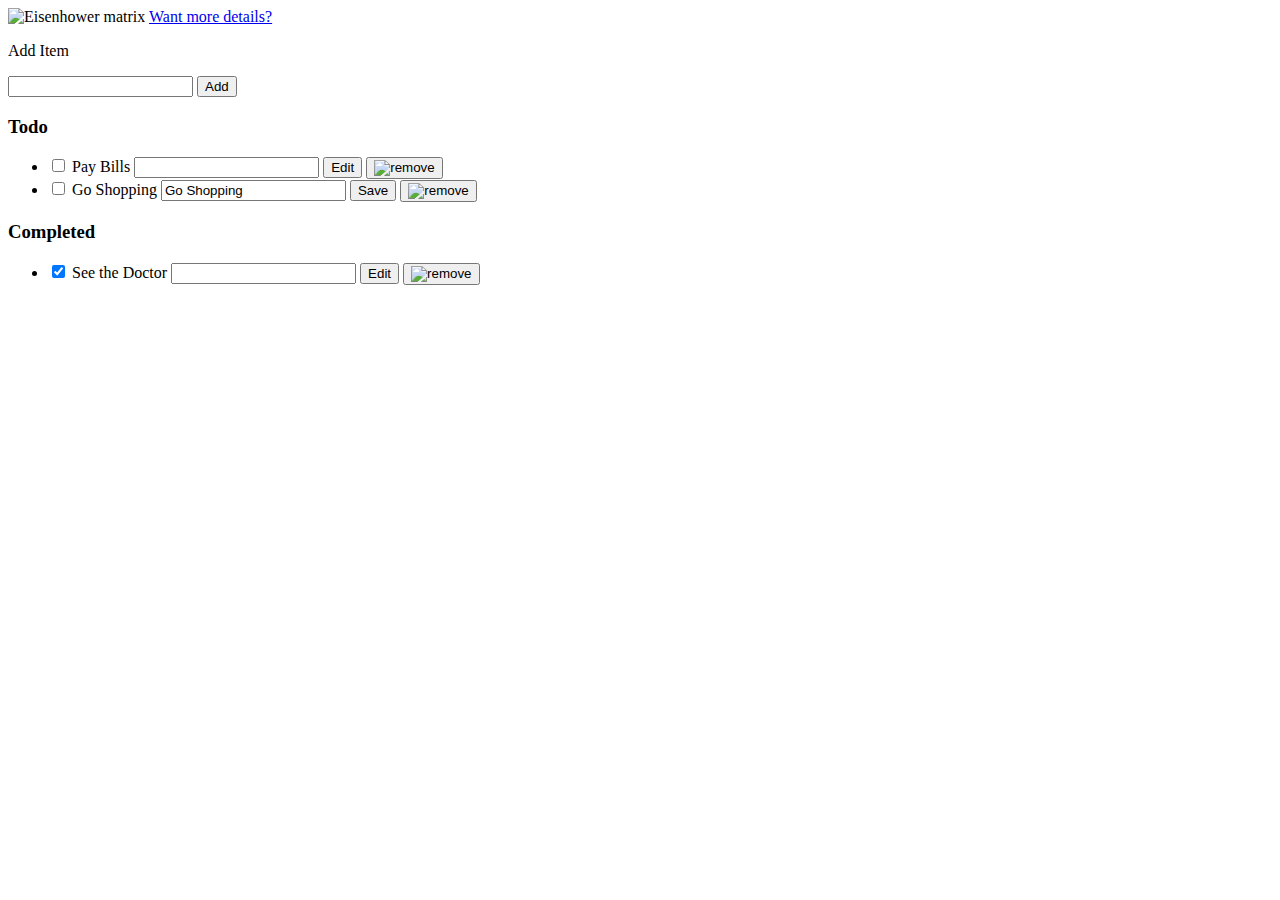
==== index.html @ 7e5664ac "fix: replace single quotes with double quotes according to the rule 1.3 in html-and-css.md" ====
<!DOCTYPE html>
<html lang="en">
  <head>
    <meta charset="UTF-8">
    <meta http-equiv="X-UA-Compatible" content="IE=edge">
    <meta name="viewport" content="width=device-width, initial-scale=1.0">
    <title>Todo App</title>
    <link
        rel="stylesheet"
        href="https://fonts.googleapis.com/css?family=Lato:300,400,700">
    <link
        rel="stylesheet"
        href="style.css">
  </head>
  <body>
    <div class="aaa">
      <img src="./eisenhower-matrix.jpg" alt="Eisenhower matrix">
      <a
          class="more_inf"
          href="https://goal-life.com/page/method/matrix-eisenhower">
          Want more details?
      </a>
    </div>
    <div class="centered-main-page-element">
      <p id="topSectionForAddingElementToList">
        <label for="new-task">Add Item</label>
        <div class="task-row-wrapper">
          <input class="task" id="new-task" type="text">
          <button>Add</button>
        </div>
      </p>
      <h3>Todo</h3>
      <ul id="incompleteTasks">
        <li>
          <input type="checkbox">
          <label class="task">Pay Bills</label>
          <input class="task" type="text">
          <button class="edit">Edit</button>
          <button class="delete">
            <img src="./remove.svg" alt="remove">
          </button>
        </li>
        <li class="editMode">
          <input type="checkbox">
          <label class="task">Go Shopping</label>
          <input class="task" type="text" value="Go Shopping">
          <button class="edit">Save</button>
          <button class="delete">
            <img src="./remove.svg" alt="remove">
          </button>
        </li>
      </ul>
      <h3>Completed</h3>
      <ul id="completed-tasks">
        <li>
          <input type="checkbox" checked>
          <label class="task">See the Doctor</label>
          <input class="task" type="text">
          <button class="edit">Edit</button>
          <button class="delete">
            <img src="./remove.svg" alt="remove">
          </button>
        </li>
      </ul>
    </div>
    <script src="app.js"></script>
  </body>
</html>
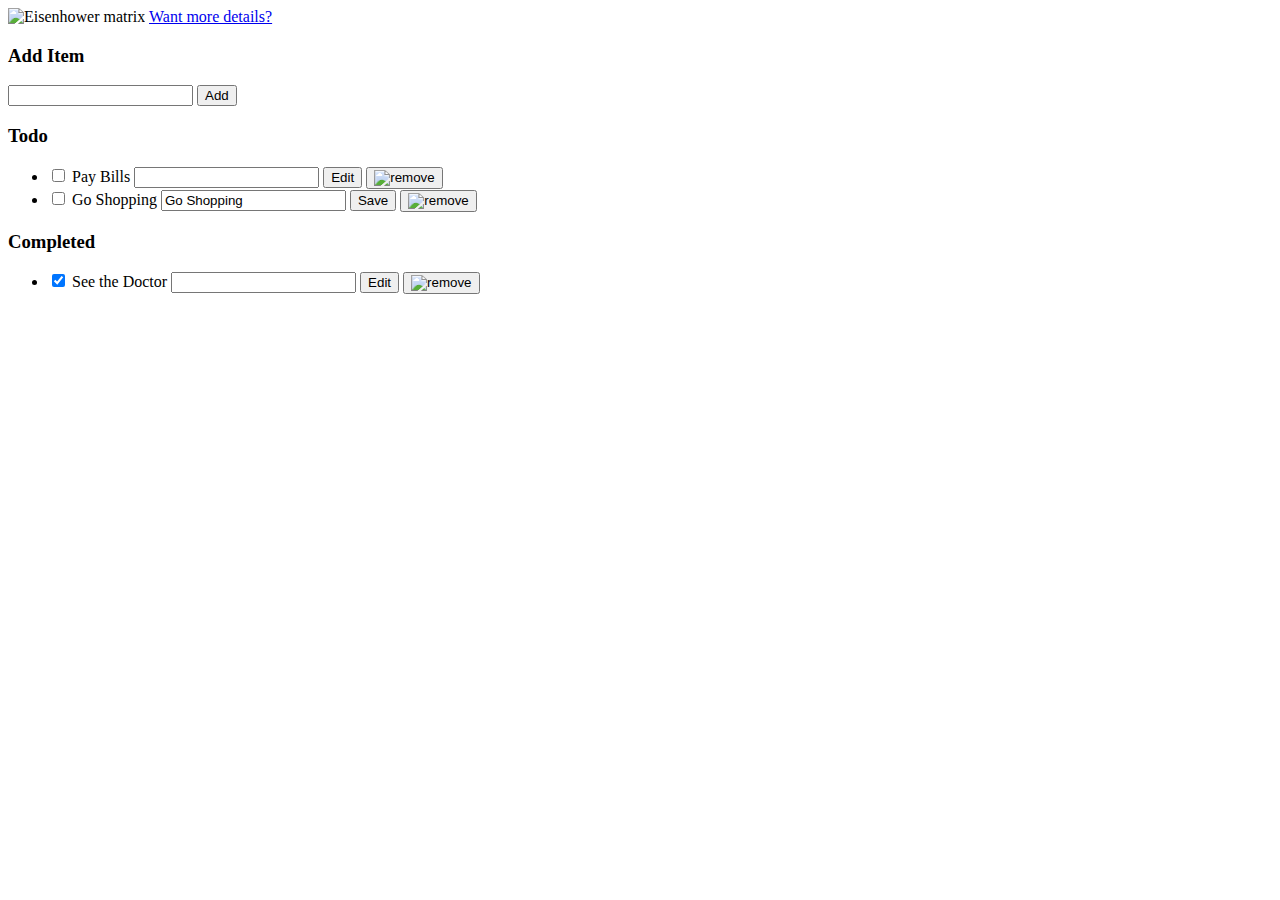
==== commit 55600f3e: "fix: replace non-semantic tags with semantic according to the rule 1.1 in html-and-css-extended.md" ====
--- a/index.html
+++ b/index.html
@@ -13,56 +13,62 @@
         href="style.css">
   </head>
   <body>
-    <div class="aaa">
-      <img src="./eisenhower-matrix.jpg" alt="Eisenhower matrix">
-      <a
-          class="more_inf"
-          href="https://goal-life.com/page/method/matrix-eisenhower">
-          Want more details?
-      </a>
-    </div>
-    <div class="centered-main-page-element">
-      <p id="topSectionForAddingElementToList">
-        <label for="new-task">Add Item</label>
-        <div class="task-row-wrapper">
-          <input class="task" id="new-task" type="text">
-          <button>Add</button>
-        </div>
-      </p>
-      <h3>Todo</h3>
-      <ul id="incompleteTasks">
-        <li>
-          <input type="checkbox">
-          <label class="task">Pay Bills</label>
-          <input class="task" type="text">
-          <button class="edit">Edit</button>
-          <button class="delete">
-            <img src="./remove.svg" alt="remove">
-          </button>
-        </li>
-        <li class="editMode">
-          <input type="checkbox">
-          <label class="task">Go Shopping</label>
-          <input class="task" type="text" value="Go Shopping">
-          <button class="edit">Save</button>
-          <button class="delete">
-            <img src="./remove.svg" alt="remove">
-          </button>
-        </li>
-      </ul>
-      <h3>Completed</h3>
-      <ul id="completed-tasks">
-        <li>
-          <input type="checkbox" checked>
-          <label class="task">See the Doctor</label>
-          <input class="task" type="text">
-          <button class="edit">Edit</button>
-          <button class="delete">
-            <img src="./remove.svg" alt="remove">
-          </button>
-        </li>
-      </ul>
-    </div>
+    <main>
+      <article class="aaa">
+        <img src="./eisenhower-matrix.jpg" alt="Eisenhower matrix">
+        <a
+            class="more_inf"
+            href="https://goal-life.com/page/method/matrix-eisenhower">
+            Want more details?
+        </a>
+      </article>
+      <article class="centered-main-page-element">
+        <section id="topSectionForAddingElementToList">
+          <h3 for="new-task">Add Item</h3>
+          <div class="task-row-wrapper">
+            <input class="task" id="new-task" type="text">
+            <button>Add</button>
+          </div>
+        </section>
+        <section class="">
+          <h3>Todo</h3>
+          <ul id="incompleteTasks">
+            <li>
+              <input type="checkbox">
+              <label class="task">Pay Bills</label>
+              <input class="task" type="text">
+              <button class="edit">Edit</button>
+              <button class="delete">
+                <img src="./remove.svg" alt="remove">
+              </button>
+            </li>
+            <li class="editMode">
+              <input type="checkbox">
+              <label class="task">Go Shopping</label>
+              <input class="task" type="text" value="Go Shopping">
+              <button class="edit">Save</button>
+              <button class="delete">
+                <img src="./remove.svg" alt="remove">
+              </button>
+            </li>
+          </ul>
+        </section>
+        <section class="">
+          <h3>Completed</h3>
+          <ul id="completed-tasks">
+            <li>
+              <input type="checkbox" checked>
+              <label class="task">See the Doctor</label>
+              <input class="task" type="text">
+              <button class="edit">Edit</button>
+              <button class="delete">
+                <img src="./remove.svg" alt="remove">
+              </button>
+            </li>
+          </ul>
+        </section>
+      </article>
+    </main>
     <script src="app.js"></script>
   </body>
 </html>
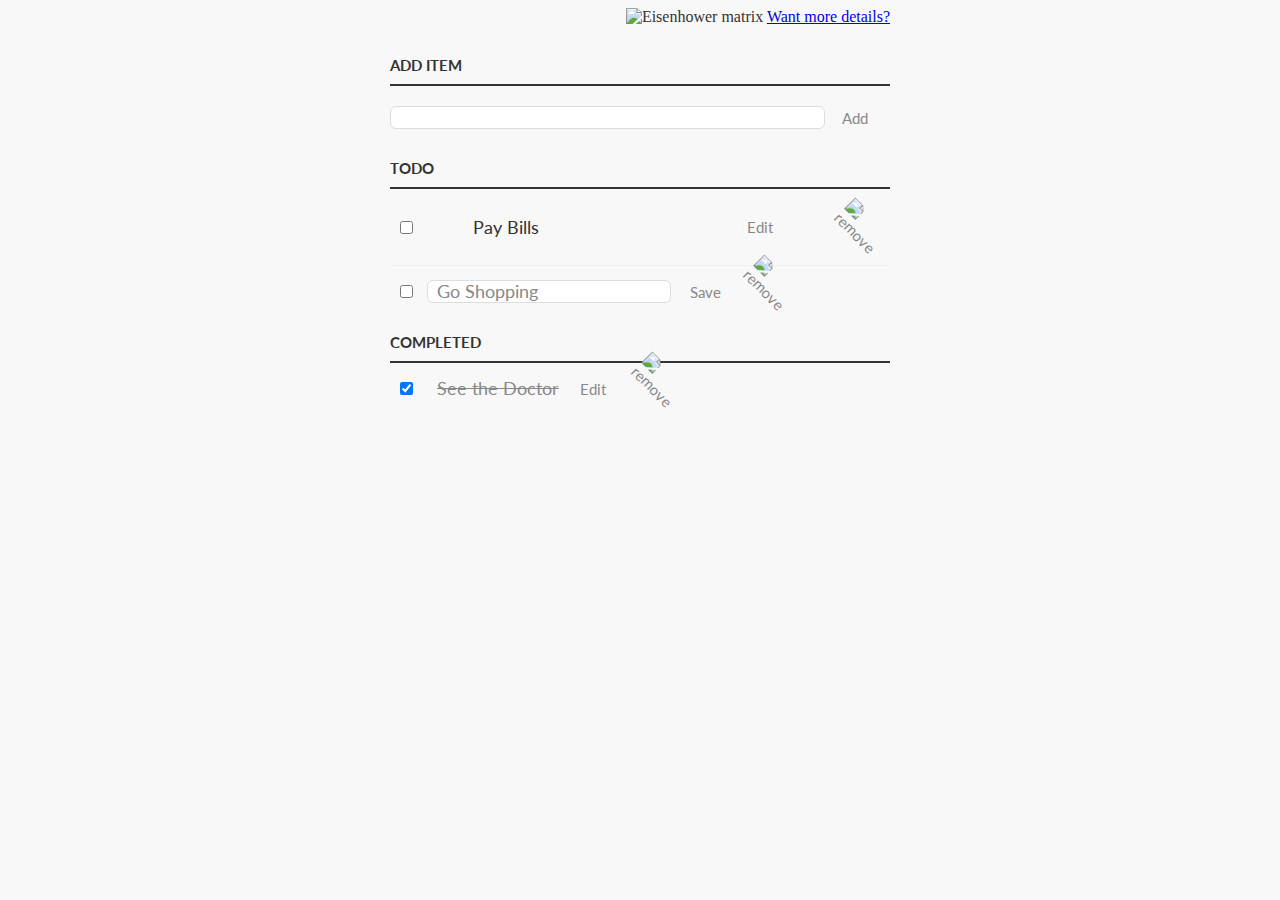
==== commit 494ae66a: "refactor: rename css classes according to the rule 2.1 in html-and-css-advanced.md which also includ" ====
--- a/index.html
+++ b/index.html
@@ -12,57 +12,57 @@
         rel="stylesheet"
         href="style.css">
   </head>
-  <body>
+  <body class="page">
     <main>
-      <article class="aaa">
-        <img src="./eisenhower-matrix.jpg" alt="Eisenhower matrix">
+      <article class="preview">
+        <img class="preview__picture" src="./eisenhower-matrix.jpg" alt="Eisenhower matrix">
         <a
-            class="more_inf"
+            class="preview__more"
             href="https://goal-life.com/page/method/matrix-eisenhower">
             Want more details?
         </a>
       </article>
-      <article class="centered-main-page-element">
-        <section id="topSectionForAddingElementToList">
-          <h3 for="new-task">Add Item</h3>
-          <div class="task-row-wrapper">
-            <input class="task" id="new-task" type="text">
-            <button>Add</button>
+      <article class="content">
+        <section class="content__add-item">
+          <h3 class="title add-item__title">Add Item</h3>
+          <div class="add-item__input-area">
+            <input class="input add-item__input" id="new-task" type="text">
+            <button class="button button_action">Add</button>
           </div>
         </section>
-        <section class="">
-          <h3>Todo</h3>
-          <ul id="incompleteTasks">
-            <li>
-              <input type="checkbox">
-              <label class="task">Pay Bills</label>
-              <input class="task" type="text">
-              <button class="edit">Edit</button>
-              <button class="delete">
-                <img src="./remove.svg" alt="remove">
+        <section class="content__todo">
+          <h3 class="title todo__title">Todo</h3>
+          <ul class="list todo-list">
+            <li class="todo-list__item">
+              <input class="checkbox" type="checkbox">
+              <label class="label" for="task">Pay Bills</label>
+              <input class="input input_task" id="task" type="text">
+              <button class="button button_action">Edit</button>
+              <button class="button button_delete">
+                <img class="button-img" src="./remove.svg" alt="remove">
               </button>
             </li>
-            <li class="editMode">
-              <input type="checkbox">
-              <label class="task">Go Shopping</label>
-              <input class="task" type="text" value="Go Shopping">
-              <button class="edit">Save</button>
-              <button class="delete">
-                <img src="./remove.svg" alt="remove">
+            <li class="list__item todo-list__item_edit-mode">
+              <input class="checkbox" type="checkbox">
+              <label class="label label_edit-mode" for="task">Go Shopping</label>
+              <input class="input input_task input_task_edit-mode" type="text" value="Go Shopping">
+              <button class="button button_action">Save</button>
+              <button class="button button_delete">
+                <img class="button-img" src="./remove.svg" alt="remove">
               </button>
             </li>
           </ul>
         </section>
-        <section class="">
-          <h3>Completed</h3>
-          <ul id="completed-tasks">
-            <li>
-              <input type="checkbox" checked>
-              <label class="task">See the Doctor</label>
-              <input class="task" type="text">
-              <button class="edit">Edit</button>
-              <button class="delete">
-                <img src="./remove.svg" alt="remove">
+        <section class="content__completed">
+          <h3 class="title completed__title">Completed</h3>
+          <ul class="list completed-list" id="completed-tasks">
+            <li class="completed-list__item">
+              <input class="checkbox" type="checkbox" checked>
+              <label class="label label_completed" for="task">See the Doctor</label>
+              <input class="input input_task" id="task" type="text">
+              <button class="button button_action">Edit</button>
+              <button class="button button_delete">
+                <img class="button-img" src="./remove.svg" alt="remove">
               </button>
             </li>
           </ul>
--- a/style.css
+++ b/style.css
@@ -0,0 +1,169 @@
+/* Basic Style */
+.page {
+  background-color: #f8f8f8;
+  color: #333;
+  font-family: Lato, sans-serif;
+}
+
+.preview {
+  width: 500px;
+  margin: 0 auto;
+  display: block;
+  text-align: right;
+  font-family: fantasy, cursive;
+}
+
+.preview__picture {
+  width: 100%;
+}
+
+@media (max-width:768px) {
+
+  .preview {
+    text-align: center;
+  }
+
+}
+
+.content {
+  display: block;
+  width: 500px;
+  margin: 0 auto 0;
+}
+
+.add-item__input-area {
+  display: flex;
+}
+
+.list {
+  margin:0;
+  padding: 0px;
+}
+
+.list li {
+  list-style:none;
+}
+
+.input,
+.button_action,
+.button_delete {
+  outline:none;
+}
+
+.button_action,
+.button_delete {
+  background: none;
+  border: 0px;
+  color: #888;
+  font-size: 15px;
+  width: 60px;
+  font-family: Lato, sans-serif;
+  cursor: pointer;
+}
+
+.button_action:hover {
+  color: #3a3A3a;
+}
+
+/* Heading */
+.title {
+  color: #333;
+  font-weight: 700;
+  font-size: 15px;
+  border-bottom: 2px solid #333;
+  padding: 30px 0 10px;
+  margin: 0;
+  text-transform: uppercase;
+}
+
+.input {
+  margin: 0;
+  font-size: 18px;
+  line-height: 18px;
+  height: 21px;
+  padding: 0 9px;
+  border: 1px solid #dDd;
+  background: #FFF;
+  border-radius: 6px;
+  font-family: Lato, sans-serif;
+  color: #888;
+}
+
+.input:focus {
+  color: #333;
+}
+
+.input_task {
+  width: 56%;
+  display: inline-block;
+  flex-grow: 1;
+}
+
+/* New Task */
+.add-item__title {
+  margin: 0 0 20px;
+}
+
+.add-item__input {
+  /* width: 318px; */
+  width: 415px;
+}
+
+/* Task list */
+.todo-list__item {
+  overflow: hidden;
+  padding: 20px 0;
+  border-bottom: 1px solid #eee;
+  display: flex;
+  justify-content: space-between;
+  align-items: center;
+}
+
+/* li > * {
+  vertical-align: middle;
+} */
+
+.checkbox {
+  margin: 0 10px;
+}
+
+.label {
+  padding-left: 10px;
+  box-sizing: border-box;
+  font-size: 18px;
+  width: 226px;
+}
+
+/* .input_task {
+  width: 226px;
+} */
+
+.button_delete img {
+  height: 2em;
+  transform: rotateZ(45deg);
+  transition: transform 200ms ease-in;
+}
+
+.button_delete img:hover {
+  transform: rotateZ(0);
+}
+
+/* Completed */
+.label_completed {
+  text-decoration: line-through;
+  color: #888;
+}
+
+/* Edit Task */
+.input_task {
+  display: none;
+}
+
+.input_task_edit-mode {
+  display: inline-block;
+  width: 224px;
+}
+
+.label_edit-mode {
+display: none;
+}
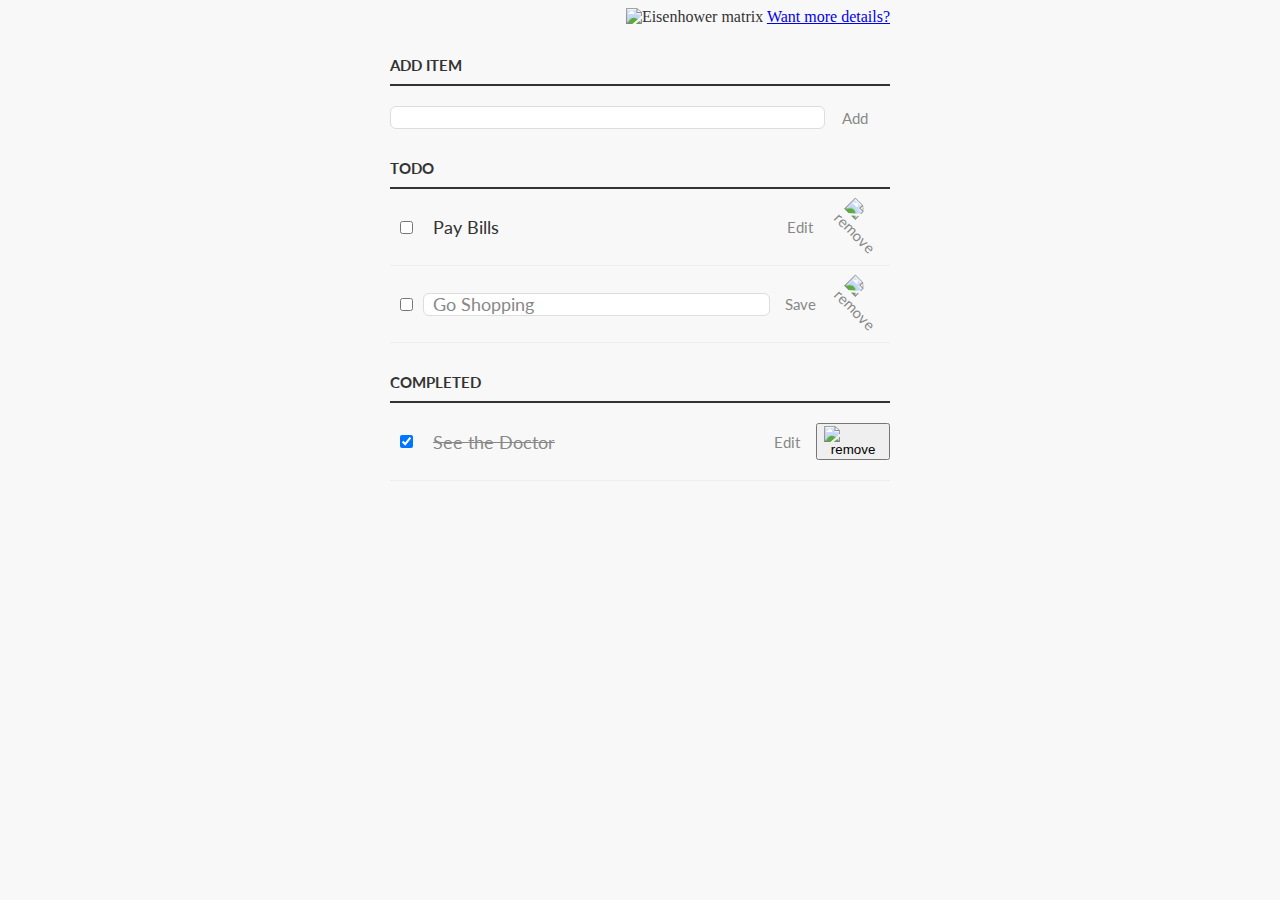
==== commit 852f0e59: "fix: fix editing of elements in TODO list" ====
--- a/index.html
+++ b/index.html
@@ -27,18 +27,18 @@
           <h3 class="title add-item__title">Add Item</h3>
           <div class="add-item__input-area">
             <input class="input add-item__input" id="new-task" type="text">
-            <button class="button button_action">Add</button>
+            <button class="button button_action_add" id="add-button">Add</button>
           </div>
         </section>
         <section class="content__todo">
           <h3 class="title todo__title">Todo</h3>
-          <ul class="list todo-list">
-            <li class="todo-list__item">
+          <ul class="list todo-list" id="incomplete-tasks">
+            <li class="list__item todo-list__item">
               <input class="checkbox" type="checkbox">
               <label class="label" for="task">Pay Bills</label>
               <input class="input input_task" id="task" type="text">
-              <button class="button button_action">Edit</button>
-              <button class="button button_delete">
+              <button class="button button_action_edit">Edit</button>
+              <button class="button button_action_delete">
                 <img class="button-img" src="./remove.svg" alt="remove">
               </button>
             </li>
@@ -46,8 +46,8 @@
               <input class="checkbox" type="checkbox">
               <label class="label label_edit-mode" for="task">Go Shopping</label>
               <input class="input input_task input_task_edit-mode" type="text" value="Go Shopping">
-              <button class="button button_action">Save</button>
-              <button class="button button_delete">
+              <button class="button button_action_save">Save</button>
+              <button class="button button_action_delete">
                 <img class="button-img" src="./remove.svg" alt="remove">
               </button>
             </li>
@@ -56,11 +56,11 @@
         <section class="content__completed">
           <h3 class="title completed__title">Completed</h3>
           <ul class="list completed-list" id="completed-tasks">
-            <li class="completed-list__item">
+            <li class=" list__item completed-list__item">
               <input class="checkbox" type="checkbox" checked>
               <label class="label label_completed" for="task">See the Doctor</label>
               <input class="input input_task" id="task" type="text">
-              <button class="button button_action">Edit</button>
+              <button class="button button_action_edit">Edit</button>
               <button class="button button_delete">
                 <img class="button-img" src="./remove.svg" alt="remove">
               </button>
--- a/style.css
+++ b/style.css
@@ -36,22 +36,26 @@
 }
 
 .list {
-  margin:0;
+  margin: 0;
   padding: 0px;
 }
 
 .list li {
-  list-style:none;
+  list-style: none;
 }
 
 .input,
-.button_action,
-.button_delete {
-  outline:none;
+.button_action_save,
+.button_action_edit,
+.button_action_add,
+.button_action_delete {
+  outline: none;
 }
 
-.button_action,
-.button_delete {
+.button_action_save,
+.button_action_edit,
+.button_action_add,
+.button_action_delete {
   background: none;
   border: 0px;
   color: #888;
@@ -61,7 +65,9 @@
   cursor: pointer;
 }
 
-.button_action:hover {
+.button_action_save:hover,
+.button_action_edit:hover,
+.button_action_add:hover {
   color: #3a3A3a;
 }
 
@@ -110,7 +116,7 @@
 }
 
 /* Task list */
-.todo-list__item {
+.list__item {
   overflow: hidden;
   padding: 20px 0;
   border-bottom: 1px solid #eee;
@@ -134,17 +140,18 @@
   width: 226px;
 }
 
-/* .input_task {
-  width: 226px;
-} */
+.input_task,
+.label {
+  width: 350px;
+}
 
-.button_delete img {
+.button_action_delete img {
   height: 2em;
   transform: rotateZ(45deg);
   transition: transform 200ms ease-in;
 }
 
-.button_delete img:hover {
+.button_action_delete img:hover {
   transform: rotateZ(0);
 }
 
@@ -164,6 +171,10 @@
   width: 224px;
 }
 
+/* .label {
+  display: none;
+} */
+
 .label_edit-mode {
-display: none;
+  display: none;
 }
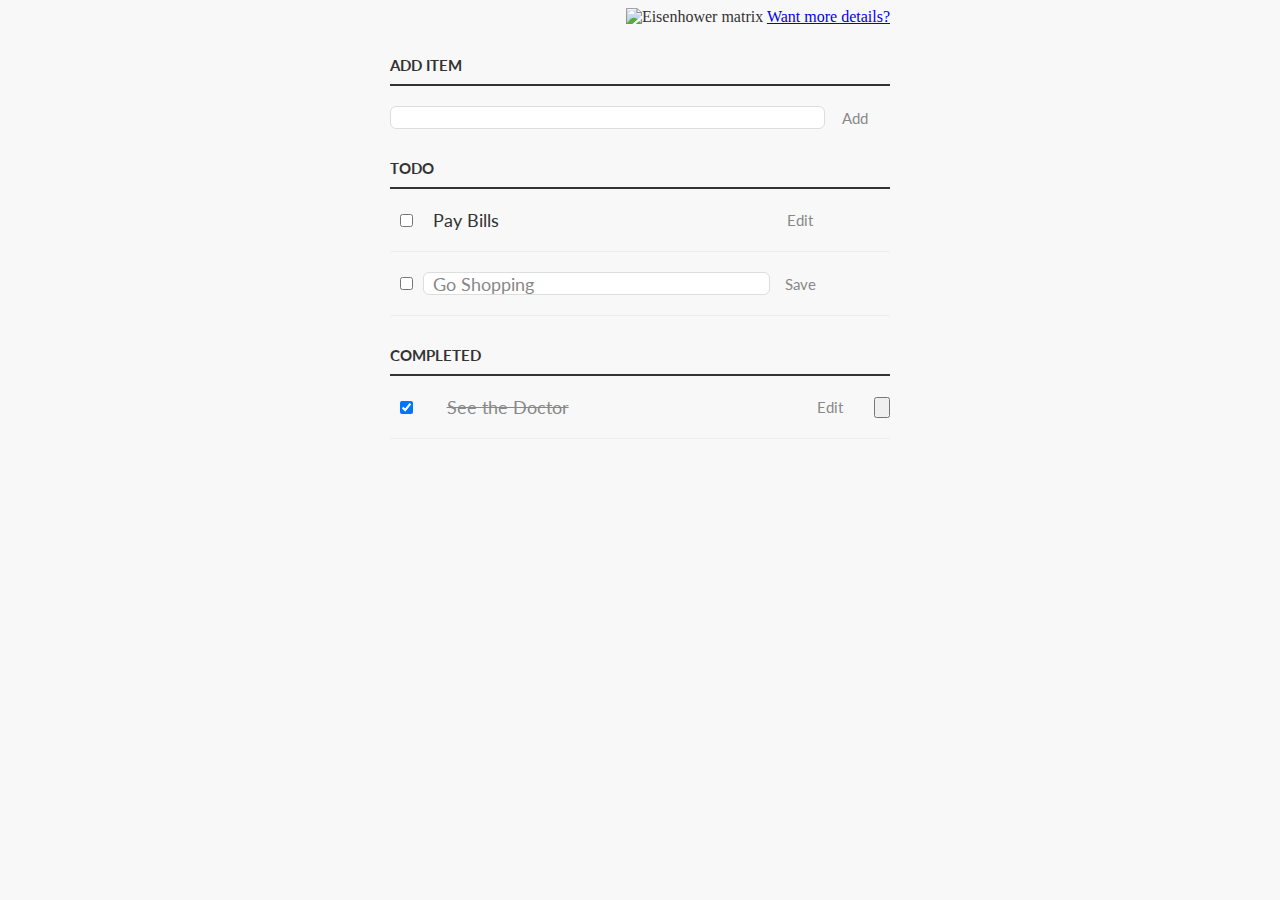
==== commit 7f718afb: "refactor: remove alt attribute from decorative images according to the rule 1.2 in html-and-css-exte" ====
--- a/index.html
+++ b/index.html
@@ -39,7 +39,7 @@
               <input class="input input_task" id="task" type="text">
               <button class="button button_action_edit">Edit</button>
               <button class="button button_action_delete">
-                <img class="button-img" src="./remove.svg" alt="remove">
+                <img class="button-img" src="./remove.svg" alt="">
               </button>
             </li>
             <li class="list__item todo-list__item_edit-mode">
@@ -48,7 +48,7 @@
               <input class="input input_task input_task_edit-mode" type="text" value="Go Shopping">
               <button class="button button_action_save">Save</button>
               <button class="button button_action_delete">
-                <img class="button-img" src="./remove.svg" alt="remove">
+                <img class="button-img" src="./remove.svg" alt="">
               </button>
             </li>
           </ul>
@@ -62,7 +62,7 @@
               <input class="input input_task" id="task" type="text">
               <button class="button button_action_edit">Edit</button>
               <button class="button button_delete">
-                <img class="button-img" src="./remove.svg" alt="remove">
+                <img class="button-img" src="./remove.svg" alt="">
               </button>
             </li>
           </ul>
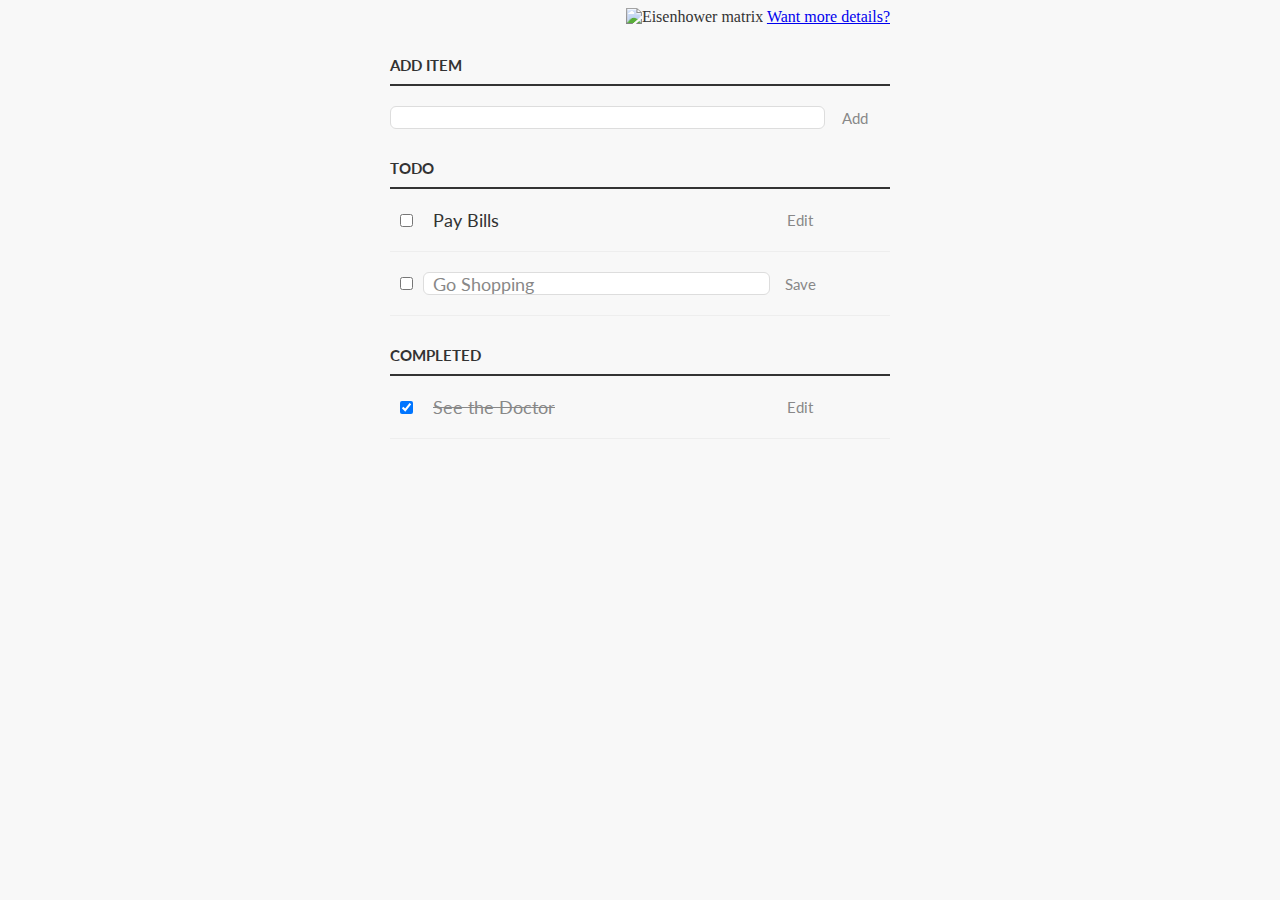
==== commit bc9c6446: "fix: fix an opportunity of crossing completed tasks" ====
--- a/index.html
+++ b/index.html
@@ -42,7 +42,7 @@
                 <img class="button-img" src="./remove.svg" alt="">
               </button>
             </li>
-            <li class="list__item todo-list__item_edit-mode">
+            <li class="list__item todo-list__item todo-list__item_edit-mode">
               <input class="checkbox" type="checkbox">
               <label class="label label_edit-mode" for="task">Go Shopping</label>
               <input class="input input_task input_task_edit-mode" type="text" value="Go Shopping">
@@ -61,7 +61,7 @@
               <label class="label label_completed" for="task">See the Doctor</label>
               <input class="input input_task" id="task" type="text">
               <button class="button button_action_edit">Edit</button>
-              <button class="button button_delete">
+              <button class="button button_action_delete">
                 <img class="button-img" src="./remove.svg" alt="">
               </button>
             </li>
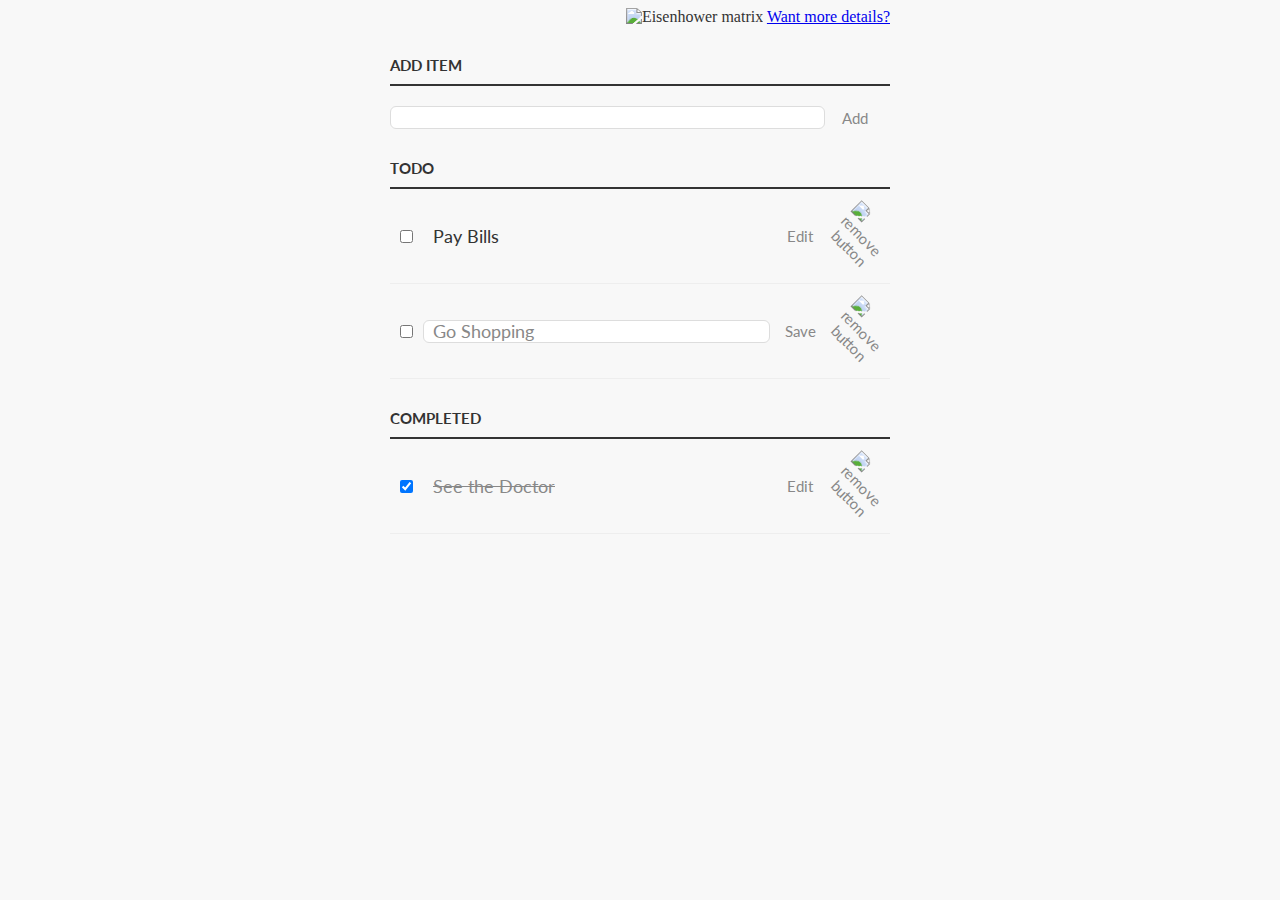
==== commit 5ed0bf81: "fix: add missing alt attribute for img tag" ====
--- a/index.html
+++ b/index.html
@@ -39,7 +39,7 @@
               <input class="input input_task" id="task" type="text">
               <button class="button button_action_edit">Edit</button>
               <button class="button button_action_delete">
-                <img class="button-img" src="./remove.svg" alt="">
+                <img class="button-img" src="./remove.svg" alt="remove button">
               </button>
             </li>
             <li class="list__item todo-list__item todo-list__item_edit-mode">
@@ -48,7 +48,7 @@
               <input class="input input_task input_task_edit-mode" type="text" value="Go Shopping">
               <button class="button button_action_save">Save</button>
               <button class="button button_action_delete">
-                <img class="button-img" src="./remove.svg" alt="">
+                <img class="button-img" src="./remove.svg" alt="remove button">
               </button>
             </li>
           </ul>
@@ -62,7 +62,7 @@
               <input class="input input_task" id="task" type="text">
               <button class="button button_action_edit">Edit</button>
               <button class="button button_action_delete">
-                <img class="button-img" src="./remove.svg" alt="">
+                <img class="button-img" src="./remove.svg" alt="remove button">
               </button>
             </li>
           </ul>
--- a/style.css
+++ b/style.css
@@ -17,7 +17,7 @@
   width: 100%;
 }
 
-@media (max-width:768px) {
+@media (max-width: 768px) {
 
   .preview {
     text-align: center;
@@ -40,7 +40,7 @@
   padding: 0px;
 }
 
-.list li {
+.list__item {
   list-style: none;
 }
 
@@ -125,10 +125,6 @@
   align-items: center;
 }
 
-/* li > * {
-  vertical-align: middle;
-} */
-
 .checkbox {
   margin: 0 10px;
 }
@@ -145,13 +141,13 @@
   width: 350px;
 }
 
-.button_action_delete img {
+.button-img {
   height: 2em;
   transform: rotateZ(45deg);
   transition: transform 200ms ease-in;
 }
 
-.button_action_delete img:hover {
+.button-img:hover {
   transform: rotateZ(0);
 }
 
